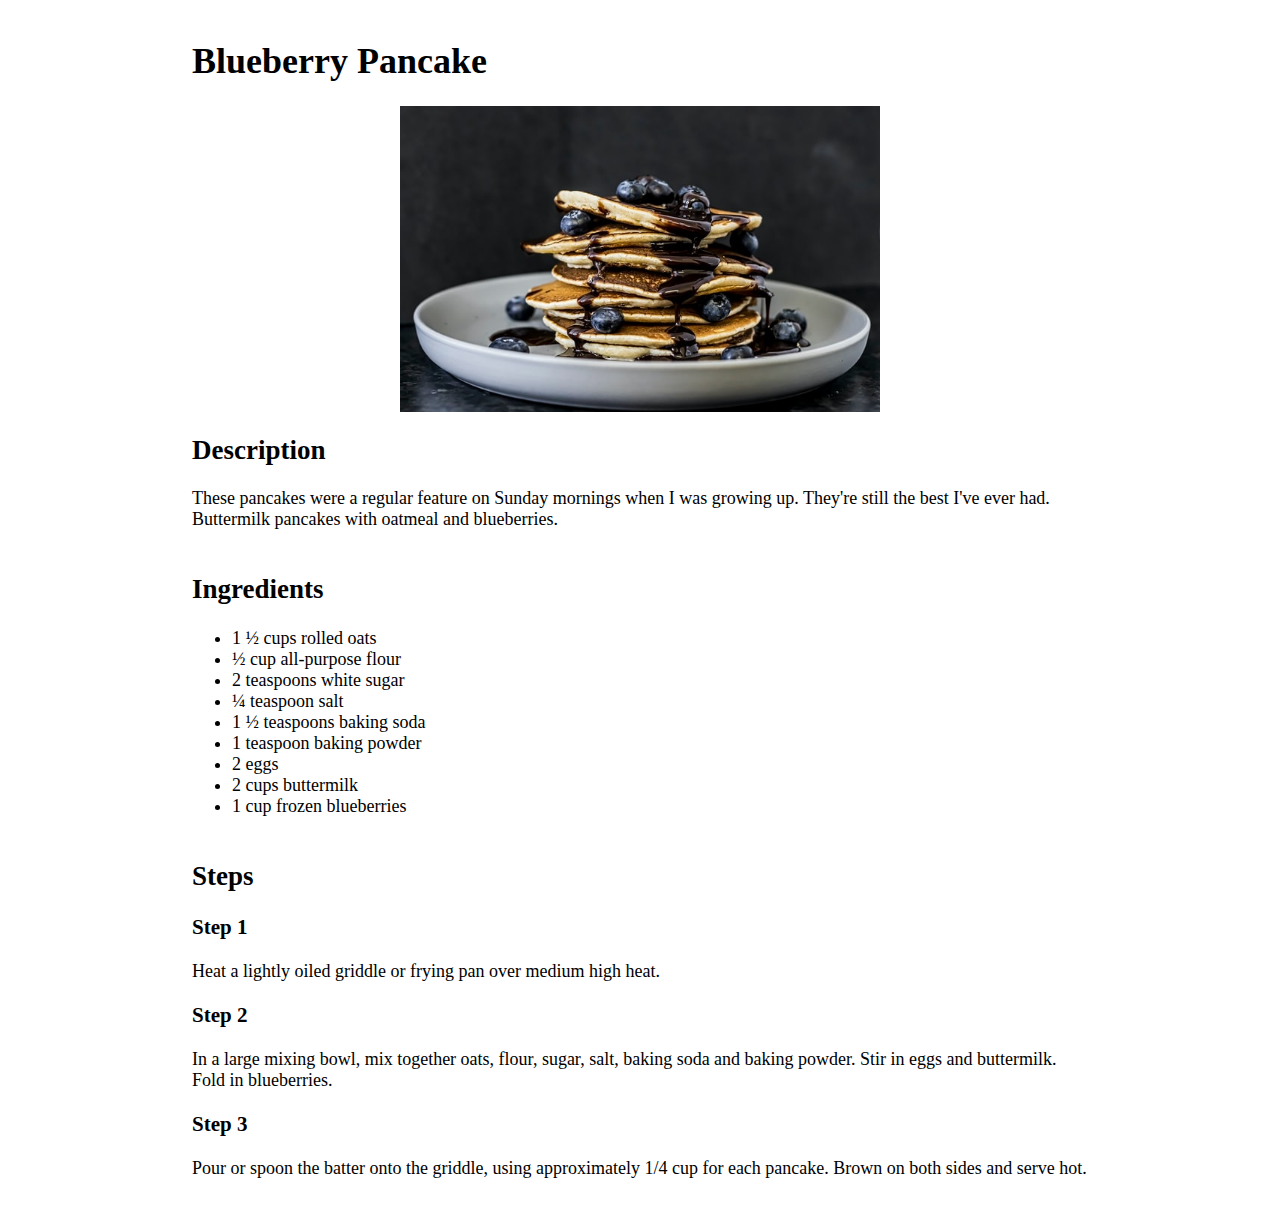
==== recipes/blueberry-pancake.html @ fc86a847 "Add recipe page for Blueberry Pancake" ====
<!DOCTYPE html>
<html lang="en">

<head>
  <meta charset="utf-8">
  <meta name="viewport" content="width=device-width, initial-scale=1.0">
  <link rel="stylesheet" href="../styles.css">
  <link rel="stylesheet" href="./styles.css">
  <title>Blueberry Pancake</title>
</head>

<body>
  <div id="header">
    <h1 class="recipe-name">Blueberry Pancake</h1>
    <div id="header-img">
      <img src="./img/blueberry-pancake.jpg" alt="Blueberry Pancake">
    </div>
  </div>

  <div id="description-section" class="section">
    <h2>Description</h2>
    <p>These pancakes were a regular feature on Sunday mornings when I was growing up. They're still the best I've ever
      had. Buttermilk pancakes with oatmeal and blueberries.</p>
  </div>

  <div id="ingredients-section" class="section">
    <h2>Ingredients</h2>
    <ul>
      <li>1 ½ cups rolled oats</li>
      <li>½ cup all-purpose flour</li>
      <li>2 teaspoons white sugar</li>
      <li>¼ teaspoon salt</li>
      <li>1 ½ teaspoons baking soda</li>
      <li>1 teaspoon baking powder</li>
      <li>2 eggs</li>
      <li>2 cups buttermilk</li>
      <li>1 cup frozen blueberries</li>
    </ul>
  </div>

  <div id="steps-section" class="section">
    <h2>Steps</h2>
    <ol>
      <li>
        <h3>Step 1</h3>
        <p>Heat a lightly oiled griddle or frying pan over medium high heat.</p>
      </li>
      <li>
        <h3>Step 2</h3>
        <p>In a large mixing bowl, mix together oats, flour, sugar, salt, baking soda and baking powder. Stir in eggs
          and buttermilk. Fold in blueberries.
        </p>
      </li>
      <li>
        <h3>Step 3</h3>
        <p>Pour or spoon the batter onto the griddle, using approximately 1/4 cup for each pancake. Brown on both sides
          and serve hot.</p>
      </li>
    </ol>
  </div>
</body>

</html>
---- styles.css ----
:root {
    font-size: 18px;
}
---- recipes/styles.css ----
body {
    width: 70%;
    margin: auto;
    padding: 16px;
}

@media screen and (max-width: 860px) {
    body {
        width: 85%;
    }
}

@media screen and (max-width: 640px) {
    body {
        width: 100%;
    }
}

.section {
    padding-bottom: 4px;
}

#header-img img {
    display: block;
    width: 480px;
    height: auto;
    max-width: 100%;
    margin: auto;
}

#steps-section ol {
    list-style-type: none;
    padding-left: 0;
}
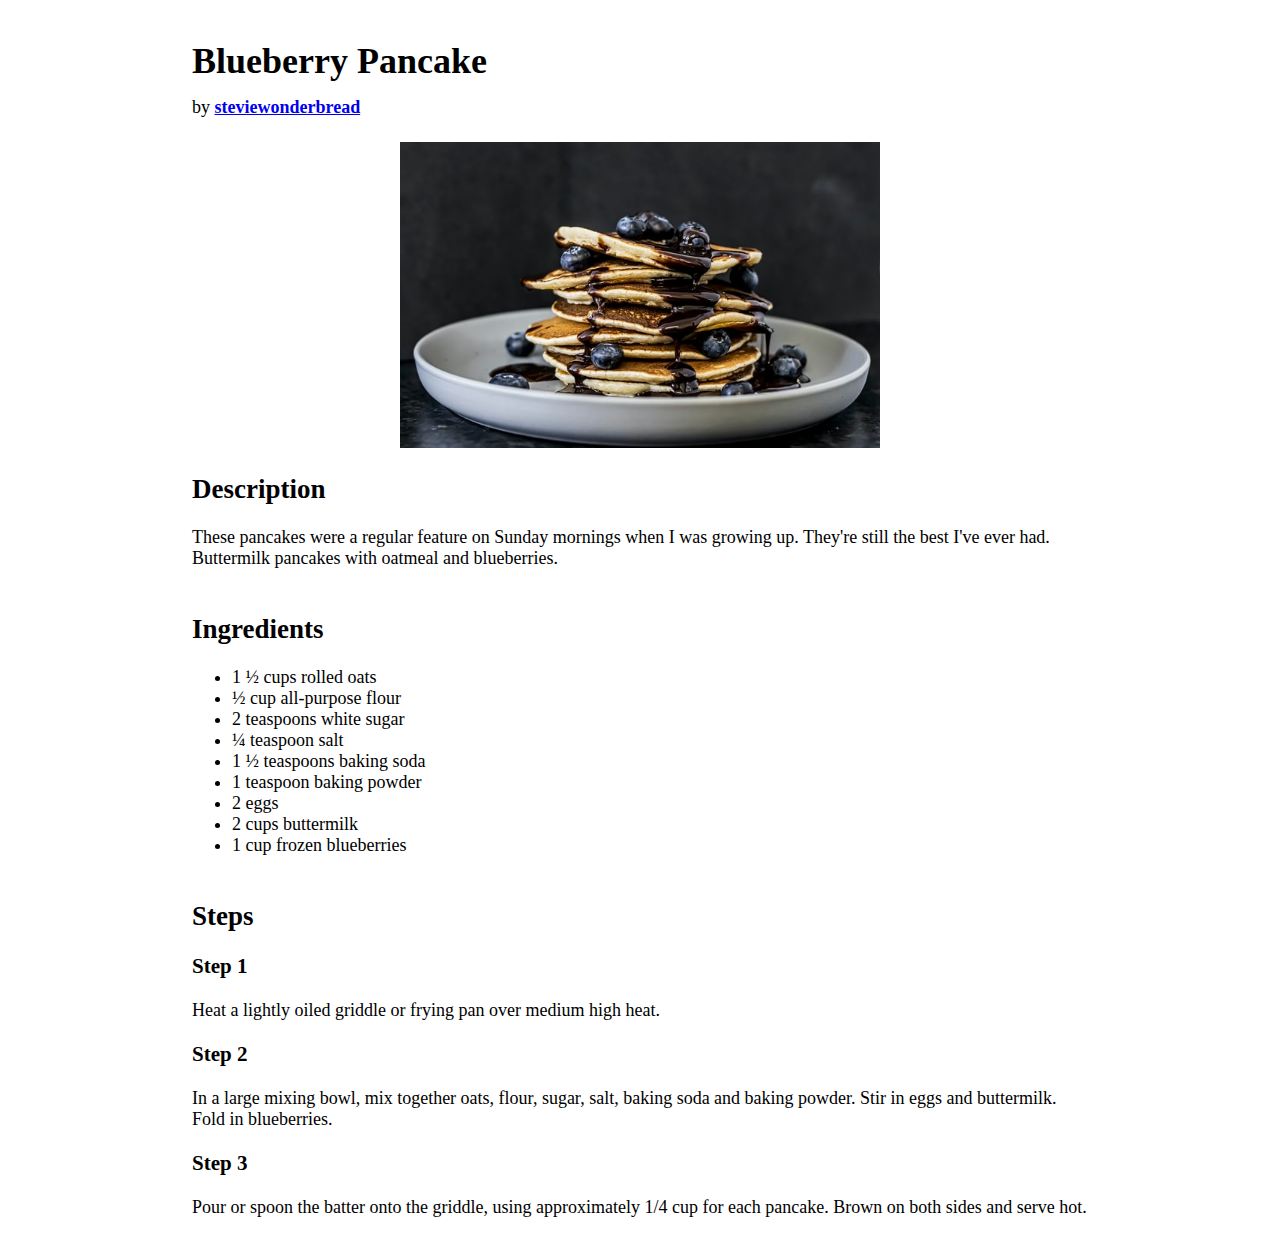
==== commit 2e7c65ef: "Add recipe maker acknowledgement" ====
--- a/recipes/blueberry-pancake.html
+++ b/recipes/blueberry-pancake.html
@@ -10,9 +10,17 @@
 </head>
 
 <body>
-  <div id="header">
-    <h1 class="recipe-name">Blueberry Pancake</h1>
-    <div id="header-img">
+  <div class="section">
+    <div id="header">
+      <h1 id="recipe-name">Blueberry Pancake</h1>
+      <div id="recipe-maker">
+        by
+        <a href="https://www.allrecipes.com/recipe/17865/moms-oatmeal-blueberry-pancakes/" target="_blank">
+          steviewonderbread
+        </a>
+      </div>
+    </div>
+    <div id="recipe-img">
       <img src="./img/blueberry-pancake.jpg" alt="Blueberry Pancake">
     </div>
   </div>
--- a/recipes/styles.css
+++ b/recipes/styles.css
@@ -12,15 +12,27 @@
 
 @media screen and (max-width: 640px) {
     body {
-        width: 100%;
+        width: auto;
     }
+}
+
+#header {
+    margin-bottom: 24px;
+}
+
+#recipe-name {
+    margin-bottom: 0.4em;
+}
+
+#recipe-maker a {
+    font-weight: bold;
 }
 
 .section {
     padding-bottom: 4px;
 }
 
-#header-img img {
+#recipe-img img {
     display: block;
     width: 480px;
     height: auto;
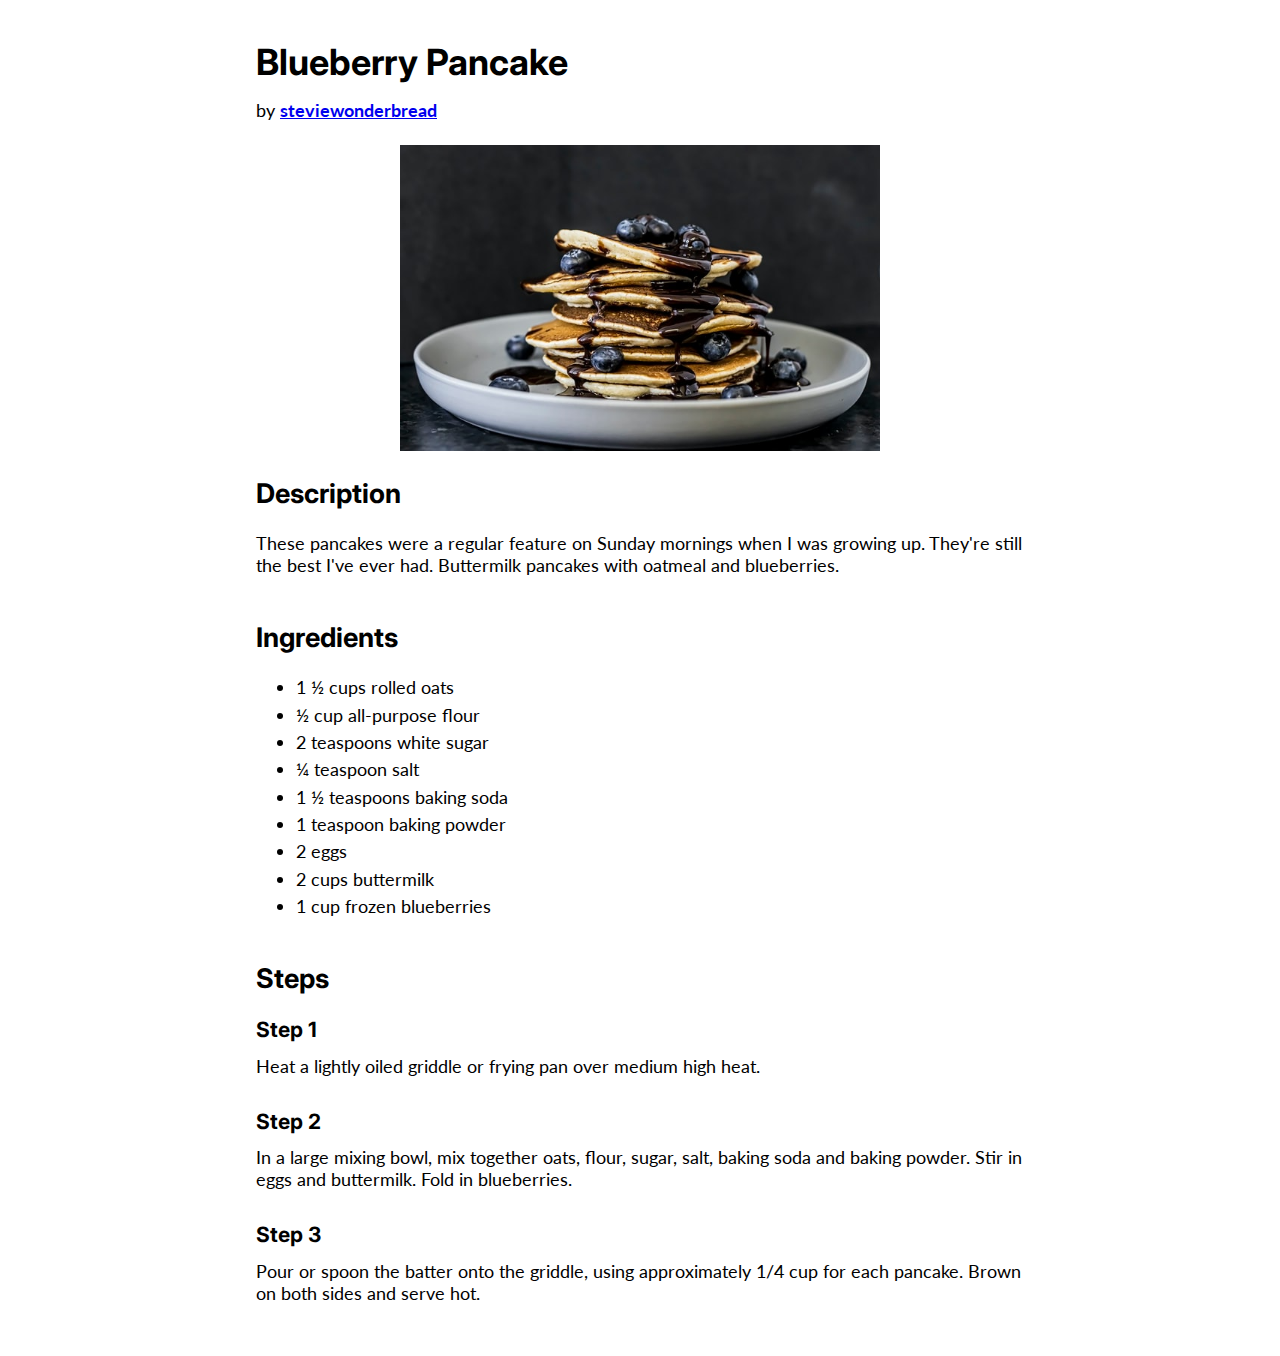
==== commit 6c909542: "Adjust text spacings in recipe pages" ====
--- a/recipes/blueberry-pancake.html
+++ b/recipes/blueberry-pancake.html
@@ -33,7 +33,7 @@
 
   <div id="ingredients-section" class="section">
     <h2>Ingredients</h2>
-    <ul>
+    <ul id="ingredients">
       <li>1 ½ cups rolled oats</li>
       <li>½ cup all-purpose flour</li>
       <li>2 teaspoons white sugar</li>
@@ -48,7 +48,7 @@
 
   <div id="steps-section" class="section">
     <h2>Steps</h2>
-    <ol>
+    <ol id="steps">
       <li>
         <h3>Step 1</h3>
         <p>Heat a lightly oiled griddle or frying pan over medium high heat.</p>
--- a/styles.css
+++ b/styles.css
@@ -1,3 +1,15 @@
+@import url('https://fonts.googleapis.com/css2?family=Inter&family=Lato&display=swap');
+
 :root {
     font-size: 18px;
+    font-family: 'Lato', sans-serif;
 }
+
+h1,
+h2,
+h3,
+h4,
+h5,
+h6 {
+    font-family: 'Inter', sans-serif;
+}
--- a/recipes/styles.css
+++ b/recipes/styles.css
@@ -1,12 +1,12 @@
 body {
-    width: 70%;
+    width: 60%;
     margin: auto;
     padding: 16px;
 }
 
 @media screen and (max-width: 860px) {
     body {
-        width: 85%;
+        width: 80%;
     }
 }
 
@@ -40,7 +40,23 @@
     margin: auto;
 }
 
+#ingredients li {
+    margin-bottom: 0.3em;
+}
+
 #steps-section ol {
     list-style-type: none;
     padding-left: 0;
 }
+
+#steps li {
+    margin-bottom: 32px;
+}
+
+#steps li h3 {
+    margin-bottom: 0.6em;
+}
+
+#steps li p {
+    margin: 0px;
+}
